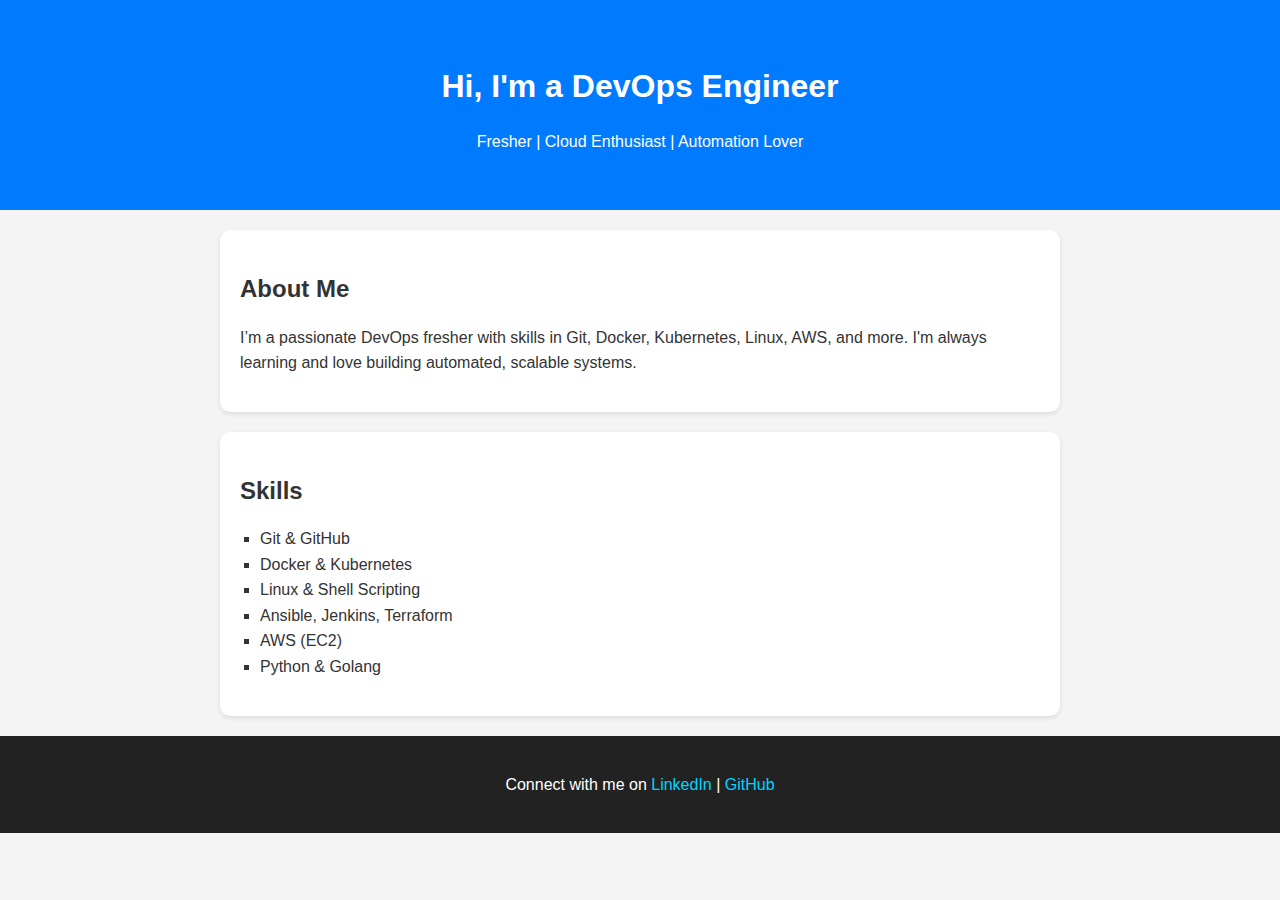
==== indexx.html @ b1851804 "added again" ====
<!DOCTYPE html>
<html lang="en">
<head>
  <meta charset="UTF-8" />
  <meta name="viewport" content="width=device-width, initial-scale=1.0"/>
  <title>DevOps Engineer Portfolio</title>
  <link rel="stylesheet" href="styles.css" />
</head>
<body>
  <header>
    <h1>Hi, I'm a DevOps Engineer</h1>
    <p>Fresher | Cloud Enthusiast | Automation Lover</p>
  </header>

  <section class="about">
    <h2>About Me</h2>
    <p>I’m a passionate DevOps fresher with skills in Git, Docker, Kubernetes, Linux, AWS, and more. I'm always learning and love building automated, scalable systems.</p>
  </section>

  <section class="skills">
    <h2>Skills</h2>
    <ul>
      <li>Git & GitHub</li>
      <li>Docker & Kubernetes</li>
      <li>Linux & Shell Scripting</li>
      <li>Ansible, Jenkins, Terraform</li>
      <li>AWS (EC2)</li>
      <li>Python & Golang</li>
    </ul>
  </section>

  <footer>
    <p>Connect with me on 
      <a href="#">LinkedIn</a> | 
      <a href="#">GitHub</a>
    </p>
  </footer>
</body>
</html>
---- styles.css ----
body {
    font-family: Arial, sans-serif;
    line-height: 1.6;
    margin: 0;
    padding: 0;
    background-color: #f4f4f4;
    color: #333;
  }
  
  header {
    background-color: #007bff;
    color: white;
    padding: 40px 20px;
    text-align: center;
  }
  
  section {
    padding: 20px;
    margin: 20px auto;
    max-width: 800px;
    background: white;
    border-radius: 10px;
    box-shadow: 0 2px 5px rgba(0,0,0,0.1);
  }
  
  h1, h2 {
    margin-bottom: 10px;
  }
  
  .skills ul {
    list-style-type: square;
    padding-left: 20px;
  }
  
  footer {
    text-align: center;
    padding: 20px;
    background: #222;
    color: #fff;
  }
  
  footer a {
    color: #00d4ff;
    text-decoration: none;
  }
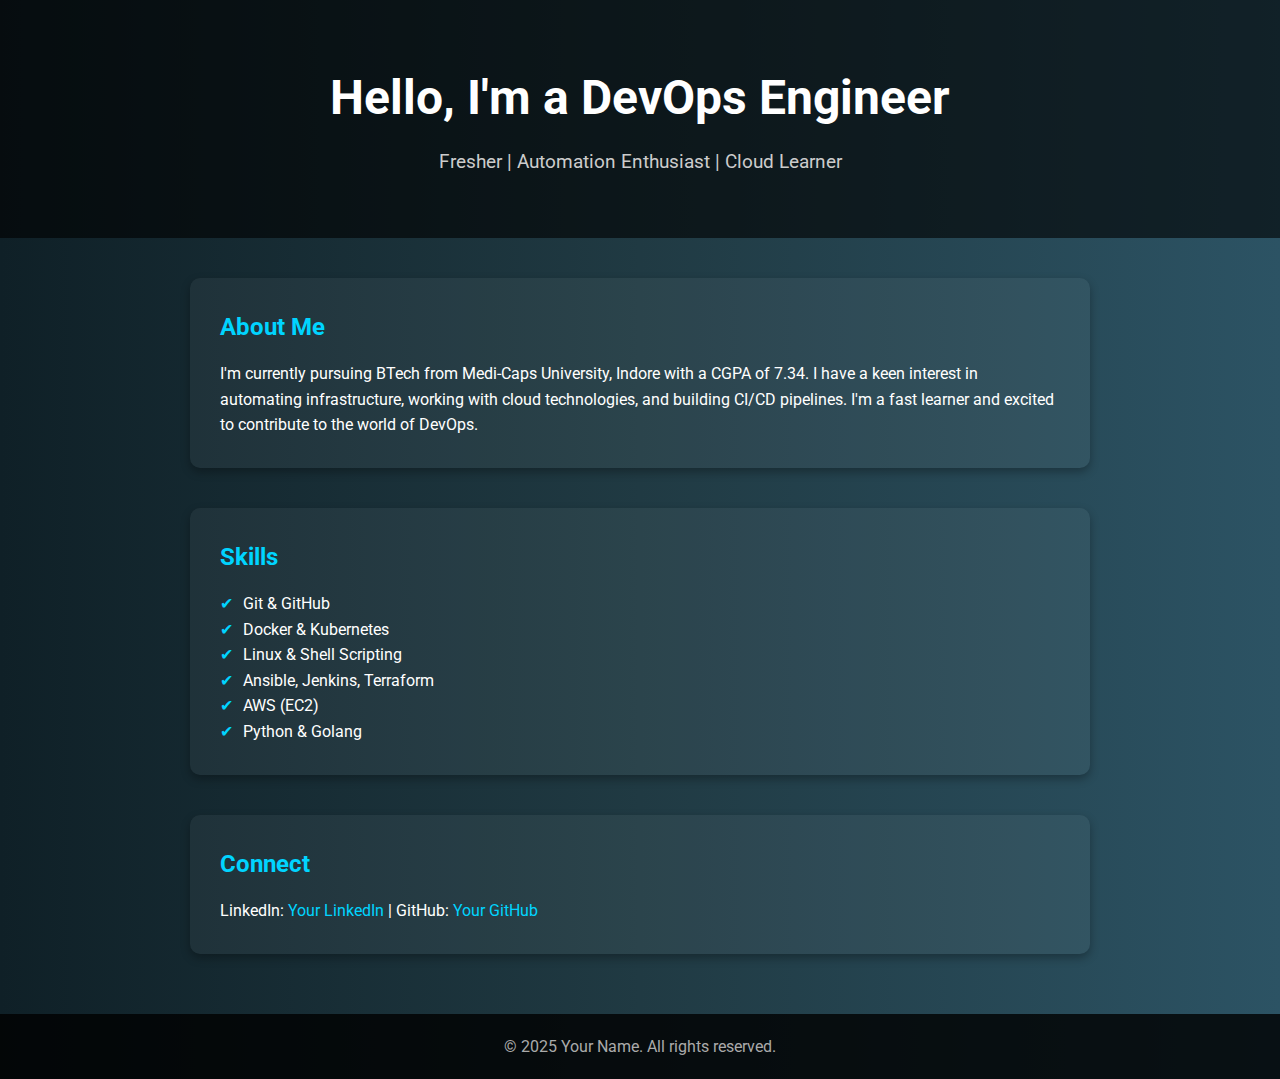
==== commit 95fda0c4: "domeee" ====
--- a/indexx.html
+++ b/indexx.html
@@ -2,22 +2,93 @@
 <html lang="en">
 <head>
   <meta charset="UTF-8" />
-  <meta name="viewport" content="width=device-width, initial-scale=1.0"/>
+  <meta name="viewport" content="width=device-width, initial-scale=1.0" />
   <title>DevOps Engineer Portfolio</title>
-  <link rel="stylesheet" href="styles.css" />
+  <link href="https://fonts.googleapis.com/css2?family=Roboto:wght@400;700&display=swap" rel="stylesheet">
+  <style>
+    * {
+      box-sizing: border-box;
+      margin: 0;
+      padding: 0;
+    }
+    body {
+      font-family: 'Roboto', sans-serif;
+      background: linear-gradient(to right, #0f2027, #203a43, #2c5364);
+      color: #fff;
+      line-height: 1.6;
+      animation: fadeIn 2s ease-in;
+    }
+    header {
+      text-align: center;
+      padding: 60px 20px;
+      background: rgba(0, 0, 0, 0.6);
+    }
+    header h1 {
+      font-size: 3rem;
+      margin-bottom: 10px;
+    }
+    header p {
+      font-size: 1.2rem;
+      color: #ccc;
+    }
+    section {
+      max-width: 900px;
+      margin: 40px auto;
+      padding: 30px;
+      background: rgba(255, 255, 255, 0.05);
+      border-radius: 10px;
+      box-shadow: 0 4px 10px rgba(0,0,0,0.3);
+      animation: slideUp 1s ease-in-out;
+    }
+    h2 {
+      margin-bottom: 15px;
+      color: #00d4ff;
+    }
+    ul {
+      list-style-type: none;
+      padding-left: 0;
+    }
+    ul li::before {
+      content: '✔';
+      margin-right: 10px;
+      color: #00d4ff;
+    }
+    footer {
+      text-align: center;
+      padding: 20px;
+      background: rgba(0, 0, 0, 0.8);
+      color: #aaa;
+      margin-top: 60px;
+    }
+    a {
+      color: #00d4ff;
+      text-decoration: none;
+    }
+    a:hover {
+      text-decoration: underline;
+    }
+    @keyframes fadeIn {
+      from {opacity: 0;}
+      to {opacity: 1;}
+    }
+    @keyframes slideUp {
+      from {transform: translateY(20px); opacity: 0;}
+      to {transform: translateY(0); opacity: 1;}
+    }
+  </style>
 </head>
 <body>
   <header>
-    <h1>Hi, I'm a DevOps Engineer</h1>
-    <p>Fresher | Cloud Enthusiast | Automation Lover</p>
+    <h1>Hello, I'm a DevOps Engineer</h1>
+    <p>Fresher | Automation Enthusiast | Cloud Learner</p>
   </header>
 
-  <section class="about">
+  <section>
     <h2>About Me</h2>
-    <p>I’m a passionate DevOps fresher with skills in Git, Docker, Kubernetes, Linux, AWS, and more. I'm always learning and love building automated, scalable systems.</p>
+    <p>I'm currently pursuing BTech from Medi-Caps University, Indore with a CGPA of 7.34. I have a keen interest in automating infrastructure, working with cloud technologies, and building CI/CD pipelines. I'm a fast learner and excited to contribute to the world of DevOps.</p>
   </section>
 
-  <section class="skills">
+  <section>
     <h2>Skills</h2>
     <ul>
       <li>Git & GitHub</li>
@@ -29,11 +100,13 @@
     </ul>
   </section>
 
+  <section>
+    <h2>Connect</h2>
+    <p>LinkedIn: <a href="#">Your LinkedIn</a> | GitHub: <a href="#">Your GitHub</a></p>
+  </section>
+
   <footer>
-    <p>Connect with me on 
-      <a href="#">LinkedIn</a> | 
-      <a href="#">GitHub</a>
-    </p>
+    <p>&copy; 2025 Your Name. All rights reserved.</p>
   </footer>
 </body>
 </html>
